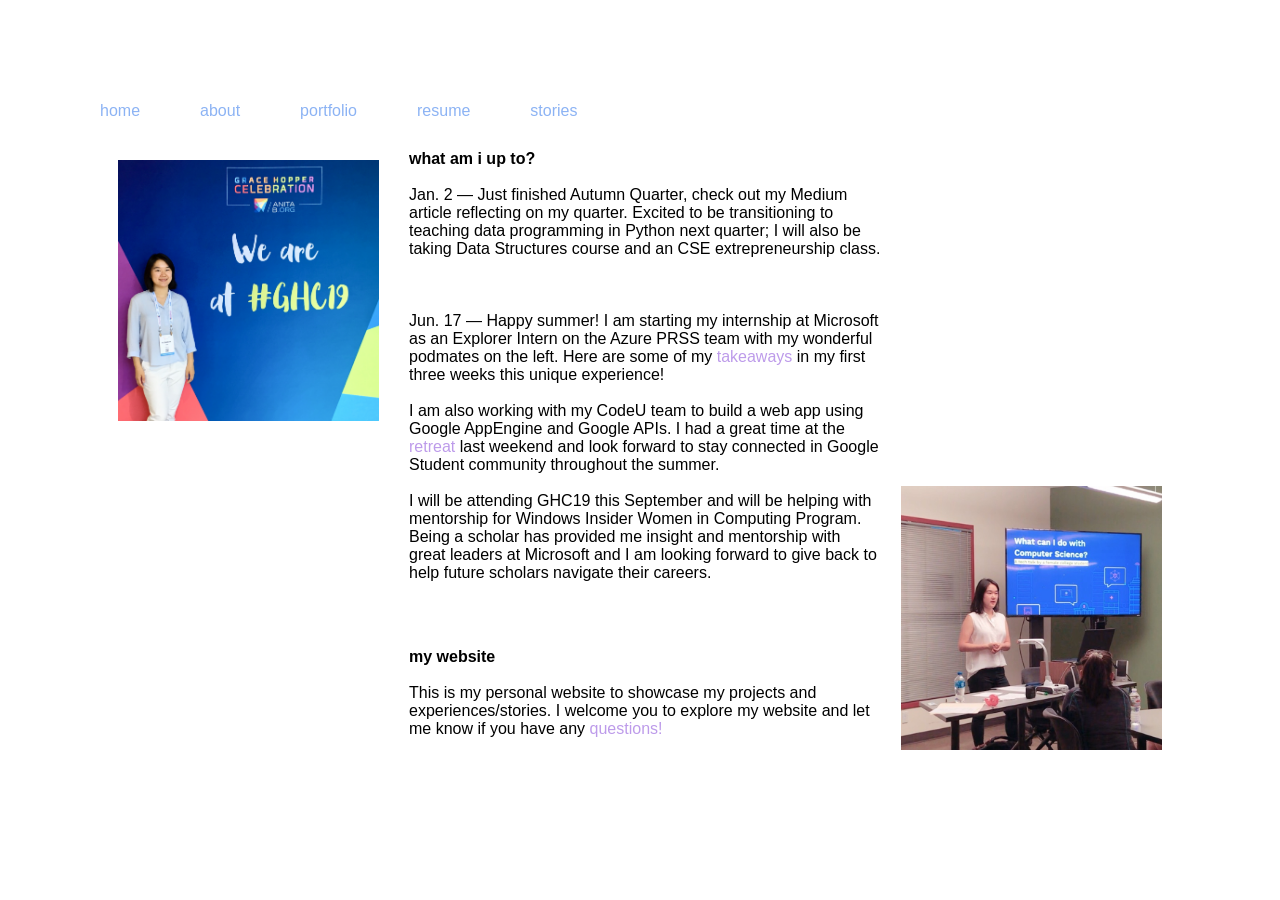
==== index.html @ 0ae81194 "2020" ====
<!DOCTYPE html>

<html>
<title>home</title>
<head>
    <link rel="icon" href="img/logo.gif">
    <link rel="stylesheet" href="css/styles.css">
    <link href="https://fonts.googleapis.com/css?family=Abel" rel="stylesheet">
    <link href="https://fonts.googleapis.com/css?family=Source+Serif+Pro" rel="stylesheet">
    <link href="https://fonts.googleapis.com/css?family=Playfair+Display:400,400i,700" rel="stylesheet">
    <link href="https://fonts.googleapis.com/css?family=Roboto+Mono" rel="stylesheet">
    <link href="https://fonts.googleapis.com/css?family=Noticia+Text" rel="stylesheet">
    <link href="https://fonts.googleapis.com/css?family=Arimo" rel="stylesheet">
    <link href="https://fonts.googleapis.com/css?family=PT+Sans" rel="stylesheet">
    <link href="https://fonts.googleapis.com/css?family=Open+Sans" rel="stylesheet">

    <!-- <h1><a href="index.html"><img src="img/lizard.gif" width="10%"></img></a> -->

    <br>
      <ul style="center">
          <li><a href="index.html"><a-l>home</a-l></a>
          <li><a href="about.html"><a-l>about</a-l></a>
          <li><a href="portfolio.html"><a-l>portfolio</a-l></a>
          <li><a href="resume.html"><a-l>resume</a-l></a>
          <li><a href="https://medium.com/@elizabethlin6"><a-l>stories</a-l></a>
      </ul>
</head>
<body>
  <br>
    <div class="row">
    <div class = "yum">
          <!--t r b l-->
        <img src = "img/ghc19.jpg" width="25%" align="left" style="margin: 10px 30px 400px 0px">
        <p><a-m><b>what am i up to?</b><br><br>
            <span id="date">Jan. 2 </span>&mdash;
                <img src = "img/talk.jpg" width="25%" align="right" style="margin:300px 0px 0px 20px">
                Just finished Autumn Quarter, check out my Medium article reflecting on my quarter.
                Excited to be transitioning to teaching data programming in Python next quarter; I will also be taking Data Structures course
                and an CSE extrepreneurship class.
                <br><br>
                <br><br>
            <span id="date">Jun. 17 </span>&mdash;
                Happy summer! I am starting my internship at Microsoft as an Explorer Intern on the Azure PRSS team with my wonderful
                podmates on the left. Here are some of my <a href = "https://youtu.be/5C_RC4BRXvY">takeaways</a> in my first three weeks this unique experience!
                <br><br>
                I am also working with my CodeU team to build a web app using Google AppEngine and Google APIs. I had a great time at
                the <a href = "https://youtu.be/Z_nJgoSH7K0">retreat</a> last weekend and look forward to stay connected in Google Student community throughout the summer.
                <br><br>
                I will be attending GHC19 this September and will be helping with mentorship for Windows Insider Women in Computing
                Program. Being a scholar has provided me insight and mentorship with great leaders at Microsoft and I am looking forward
                to give back to help future scholars navigate their careers.
                <br><br>
                <br><br>
        <p><a-m><b>my website</b><br><br>
            This is my personal website to showcase my projects and experiences/stories. I welcome you to
            explore my website and let me know if you have any <a class="email" href="mailto:elizabethlin8168.com">questions!</a>
        <br></p>
    </div>
</body>
<br>
<!-- <footer>
    <a href="https://github.com/elizabethlin6"><img src=img/icons/github.png width=50px></a>
    <a href="https://medium.com/@elizabethlin6"><img src=img/icons/medium.png width=50px></a>
    <a class="email" href="mailto:elin6@uw.edu"><img src=img/icons/email.png width=50px></a>
    <a href="https://www.linkedin.com/in/elin6/"><img src=img/icons/Linkedin.svg width=50px></a>
</footer> -->
</html>
---- css/styles.css ----
* {
    box-sizing: border-box;
}

.centered {
    text-align: center;
}

.column {
    float: left;
    width: 25%;
    padding: 50px;
}

/* Clearfix (clear floats) */
.row::after {
    content: "";
    clear: both;
    display: table;
}
#name {
    /* font-variant: small-caps; */
    font-size: 4em;
    margin-top: 10px;
    letter-spacing: 0.05em;
}

.icons a {
    display: block;
    margin-right: 15px;
    position: fixed;
    text-align: center;
    top: 363px;
    vertical-align: middle;
    z-index: 1000;
    height: 36px;
    width: 36px;
    text-decoration: none;
}

.fa {
    padding-left: 15px;
}
.space {
    margin-left: 300px;
    text-align: right;
}
/*div.fa-big {*/
/*    text-align: center;*/
/*}*/
/*div.indent {*/
/*    margin-left: 30px;*/
/*}*/

a-m {
    font-size: 16px;
}

table {
    font-family: arial, sans-serif;
    border-collapse: collapse;
    width: 100%;
}

td, th {
    border: 1px white;
    padding: 8px;
}

tr:nth-child(even) {
    background-color: white;
}

b-h01 {
    font-family: "Playfair Display", Georgia, serif;
    font-size: 70px;
    color:#22224f;
    text-decoration: none;
}

b-h02 {
    font-family: "Playfair Display", Georgia, serif;
    font-size: 60px;
    color:#22224f;
    text-decoration: none
}

body {
    font-family: Arial;
    padding: 70px;
    background: white;
}

/* Header/Blog Title */
.header {
    padding: 30px;
    font-size: 40px;
    text-align: center;
    background: white;
}

/* Create two unequal columns that floats next to each other */
/* Left column */
.leftcolumn {
    margin-left: 200px
    float: center;
    width: 100%;
}

/* Right column */
.rightcolumn {
    float: left;
    width: 25%;
    padding-left: 20px;
}

/* Fake image */
.fakeimg {
    background-color: #aaa;
    width: 100%;
    padding: 0px;
}

/* Add a card effect for articles */
.card {
    padding: 50px;
    background-color: white;
    padding: 20px;
    margin-top: 50px;
    margin-left: 100px;
    margin-right: 100px;
    margin-bottom: 50px;
}

img-left {
    float: center;
}
img-right {
    float: right

}
div.yum {
    margin-left: 3em;
    margin-right: 3em;
/*    width:85%;*/
    float:center;

}

a {
    color: #BD9BEA;
    font-family: 'Mandali', sans-serif;
    font-size: 16px;
    text-decoration: none;
}

a:hover {
    text-decoration: none;
    color: #bf9b30;
}
a:focus, a:active {
    outline: none;
}

p {
    font-weight: 400;
    font-family: 'Mandali', sans-serif;
    font-size: 12px;
    text-align: left;
}
p-a {
    font-family: 'Mandali', sans-serif;
    font-size: 12px;
    text-decoration: none;
    
}

h1 {
    margin: 12px 0px 12px 0px;
    font-size: 70px;
    text-align: center;
    }

h2 {
  font-family: 'Mandali', sans-serif;
  font-size: 15px;
  color: black;
}
h5 {
  font-size: 45px
}

li-b {
    margin-bottom: 1.5em;
    font-weight: 400;
    font-family: 'Roboto Mono', monospace;
    font-size: 13px;
    text-align: left}

ul, ol {
    display: block;
    margin-bottom: 1.5em;
}

span-r {
    background-color: #ffb0b0;
    text-align: center;
}
span-b {
    background-color: #caddfd;
    text-align: center;
}
span-y {
    background-color: #fffcbe;
    text-align: center;
}
span-g {
    background-color: #a8ffc0;
    text-align: center;
}
span-p {
    background-color: #d1bfff;
    text-align: left;
}
h3 {
    font-family: 'Abel', serif;
    margin: 50 50 50px 60;
}


body {
    margin:0;
}
ul {
    list-style-type: none;
    margin: 0;
    padding: 0;
    overflow: hidden;
    display: inline-block;
    list-style-type: none;
}

li {
    float: left;
}

li a {
    display: block;
    padding: 8px;
    background-color: #ffffff;
}

li a {
    display: block;
    color: #8cb3f4;
    text-align: center;
    padding: 14px 30px;
    text-decoration: none;
}

li a:hover {
    background-color:  #ffffff;
    color:#002b8e;
}
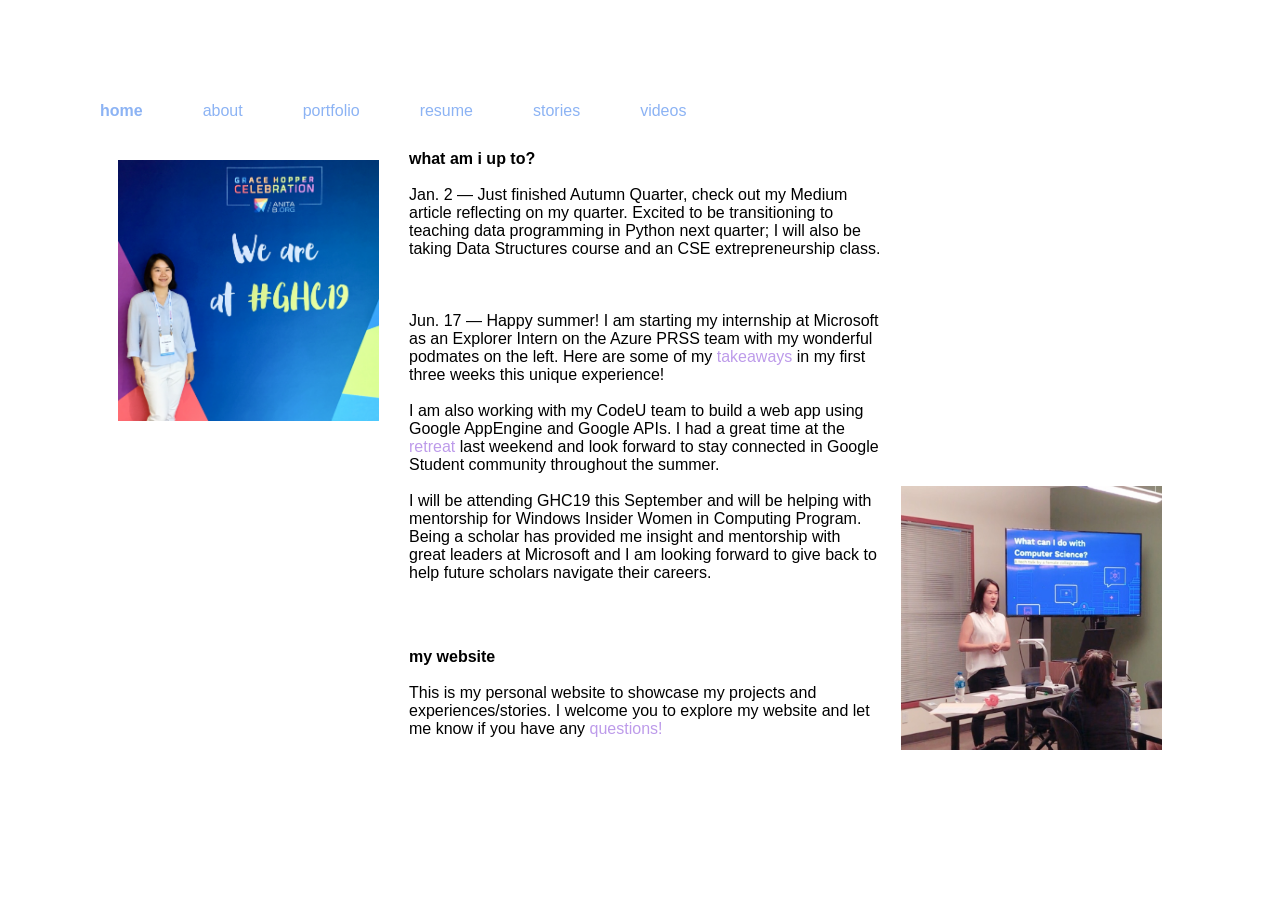
==== commit fb4ad887: "hello" ====
--- a/index.html
+++ b/index.html
@@ -17,13 +17,14 @@
     <!-- <h1><a href="index.html"><img src="img/lizard.gif" width="10%"></img></a> -->
 
     <br>
-      <ul style="center">
-          <li><a href="index.html"><a-l>home</a-l></a>
-          <li><a href="about.html"><a-l>about</a-l></a>
-          <li><a href="portfolio.html"><a-l>portfolio</a-l></a>
-          <li><a href="resume.html"><a-l>resume</a-l></a>
-          <li><a href="https://medium.com/@elizabethlin6"><a-l>stories</a-l></a>
-      </ul>
+    <ul style="center">
+        <li><a href="index.html"><a-l><b>home</b></a-l></a>
+        <li><a href="about.html"><a-l>about</a-l></a>
+        <li><a href="portfolio.html"><a-l>portfolio</a-l></a>
+        <li><a href="resume.html"><a-l>resume</a-l></a>
+        <li><a href="https://medium.com/@elizabethlin6"><a-l>stories</a-l></a>
+        <li><a href="https://www.youtube.com/channel/UCstc1Woe4WHOpg0Xz_LuU1Q?view_as=subscriber"><a-l>videos</a-l></a>
+    </ul>
 </head>
 <body>
   <br>
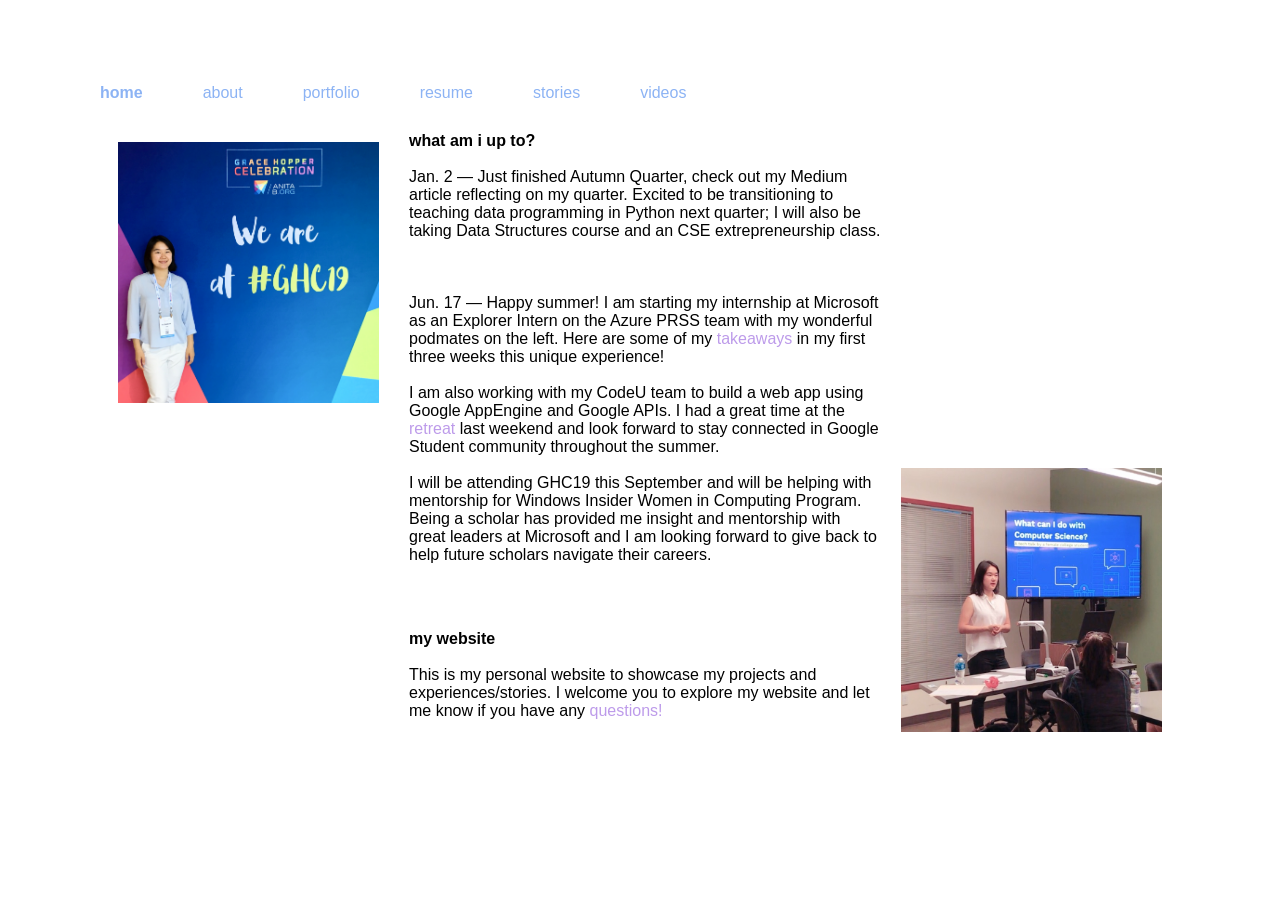
==== commit cb71e8df: "2020000" ====
--- a/index.html
+++ b/index.html
@@ -1,7 +1,7 @@
 <!DOCTYPE html>
 
 <html>
-<title>home</title>
+<title>portfolio</title>
 <head>
     <link rel="icon" href="img/logo.gif">
     <link rel="stylesheet" href="css/styles.css">
@@ -13,10 +13,6 @@
     <link href="https://fonts.googleapis.com/css?family=Arimo" rel="stylesheet">
     <link href="https://fonts.googleapis.com/css?family=PT+Sans" rel="stylesheet">
     <link href="https://fonts.googleapis.com/css?family=Open+Sans" rel="stylesheet">
-
-    <!-- <h1><a href="index.html"><img src="img/lizard.gif" width="10%"></img></a> -->
-
-    <br>
     <ul style="center">
         <li><a href="index.html"><a-l><b>home</b></a-l></a>
         <li><a href="about.html"><a-l>about</a-l></a>
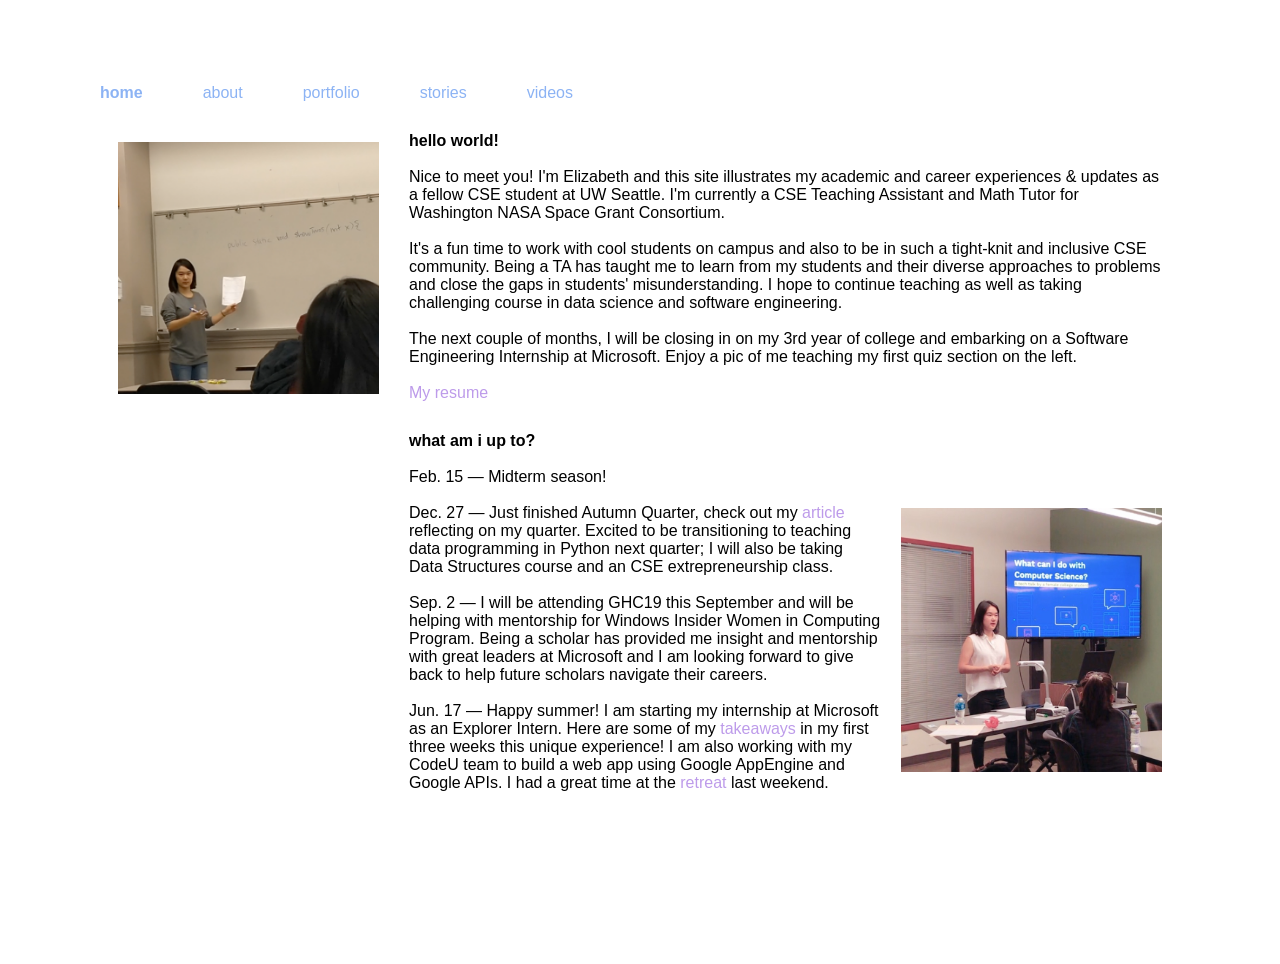
==== commit 66c0d7ab: "y" ====
--- a/index.html
+++ b/index.html
@@ -17,7 +17,7 @@
         <li><a href="index.html"><a-l><b>home</b></a-l></a>
         <li><a href="about.html"><a-l>about</a-l></a>
         <li><a href="portfolio.html"><a-l>portfolio</a-l></a>
-        <li><a href="resume.html"><a-l>resume</a-l></a>
+        <!-- <li><a href="resume.html"><a-l>resume</a-l></a> -->
         <li><a href="https://medium.com/@elizabethlin6"><a-l>stories</a-l></a>
         <li><a href="https://www.youtube.com/channel/UCstc1Woe4WHOpg0Xz_LuU1Q?view_as=subscriber"><a-l>videos</a-l></a>
     </ul>
@@ -27,31 +27,44 @@
     <div class="row">
     <div class = "yum">
           <!--t r b l-->
-        <img src = "img/ghc19.jpg" width="25%" align="left" style="margin: 10px 30px 400px 0px">
+        <img src = "img/ta.jpg" width="25%" align="left" style="margin: 10px 30px 400px 0px">
+        <p><a-m><b>hello world!</b><br><br>
+        Nice to meet you! I'm Elizabeth and this site illustrates my academic and career experiences & updates as a fellow CSE student at 
+        UW Seattle. I'm currently a CSE Teaching Assistant and Math Tutor for Washington NASA Space Grant Consortium. 
+        <br><br>
+        It's a fun time to work with cool students on campus and also to be in such a tight-knit and inclusive CSE community.
+        Being a TA has taught me to learn from my students and their diverse approaches to problems and close the gaps in students'
+        misunderstanding. I hope to continue teaching as well as taking challenging course in data science and software engineering. 
+        <br><br>
+        The next couple of months, I will be closing in on my 3rd year of college and embarking on a Software Engineering Internship at 
+        Microsoft. Enjoy a pic of me teaching my first quiz section on the left.
+        <br><br>
+        <a href = "https://docs.google.com/document/d/1jESSmmuI1VjhrlJv3JhCvUCHdfK6CJixC8TxBsaeYmg/edit?usp=sharing">My resume</a>
+        <br><br>
         <p><a-m><b>what am i up to?</b><br><br>
-            <span id="date">Jan. 2 </span>&mdash;
-                <img src = "img/talk.jpg" width="25%" align="right" style="margin:300px 0px 0px 20px">
-                Just finished Autumn Quarter, check out my Medium article reflecting on my quarter.
+            <span id="date">Feb. 15 </span>&mdash;
+                <img src = "img/talk.jpg" width="25%" align="right" style="margin:40px 0px 0px 20px">
+                Midterm season!
+                <br><br>
+                <span id="date">Dec. 27 </span>&mdash;
+                Just finished Autumn Quarter, check out my <a href = "https://medium.com/@elizabethlin6/my-first-quarter-in-uw-cse-5c445bdcad04">
+                article</a> reflecting on my quarter.
                 Excited to be transitioning to teaching data programming in Python next quarter; I will also be taking Data Structures course
                 and an CSE extrepreneurship class.
                 <br><br>
-                <br><br>
-            <span id="date">Jun. 17 </span>&mdash;
-                Happy summer! I am starting my internship at Microsoft as an Explorer Intern on the Azure PRSS team with my wonderful
-                podmates on the left. Here are some of my <a href = "https://youtu.be/5C_RC4BRXvY">takeaways</a> in my first three weeks this unique experience!
-                <br><br>
-                I am also working with my CodeU team to build a web app using Google AppEngine and Google APIs. I had a great time at
-                the <a href = "https://youtu.be/Z_nJgoSH7K0">retreat</a> last weekend and look forward to stay connected in Google Student community throughout the summer.
-                <br><br>
+                <span id="date">Sep. 2 </span>&mdash;
                 I will be attending GHC19 this September and will be helping with mentorship for Windows Insider Women in Computing
                 Program. Being a scholar has provided me insight and mentorship with great leaders at Microsoft and I am looking forward
                 to give back to help future scholars navigate their careers.
                 <br><br>
+                <span id="date">Jun. 17 </span>&mdash;
+                Happy summer! I am starting my internship at Microsoft as an Explorer Intern.
+                Here are some of my <a href = "https://youtu.be/5C_RC4BRXvY">takeaways</a> in my first three weeks this unique experience!
+                I am also working with my CodeU team to build a web app using Google AppEngine and Google APIs. I had a great time at
+                the <a href = "https://youtu.be/Z_nJgoSH7K0">retreat</a> last weekend.
                 <br><br>
-        <p><a-m><b>my website</b><br><br>
-            This is my personal website to showcase my projects and experiences/stories. I welcome you to
-            explore my website and let me know if you have any <a class="email" href="mailto:elizabethlin8168.com">questions!</a>
         <br></p>
+        <br><br>
     </div>
 </body>
 <br>
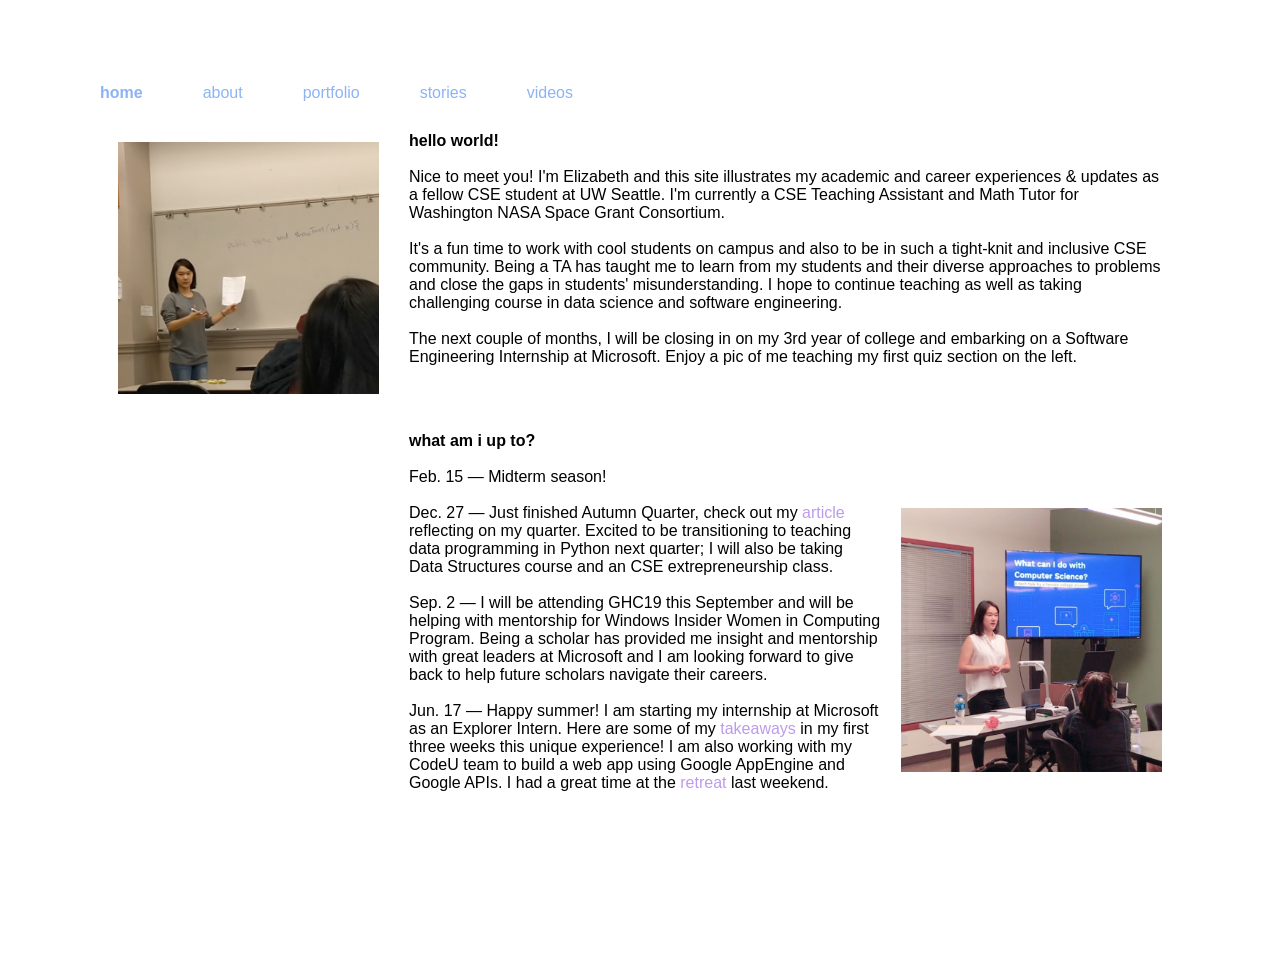
==== commit e08e6733: "Update index.html" ====
--- a/index.html
+++ b/index.html
@@ -1,7 +1,7 @@
 <!DOCTYPE html>
 
 <html>
-<title>portfolio</title>
+<title>home</title>
 <head>
     <link rel="icon" href="img/logo.gif">
     <link rel="stylesheet" href="css/styles.css">
@@ -39,7 +39,6 @@
         The next couple of months, I will be closing in on my 3rd year of college and embarking on a Software Engineering Internship at 
         Microsoft. Enjoy a pic of me teaching my first quiz section on the left.
         <br><br>
-        <a href = "https://docs.google.com/document/d/1jESSmmuI1VjhrlJv3JhCvUCHdfK6CJixC8TxBsaeYmg/edit?usp=sharing">My resume</a>
         <br><br>
         <p><a-m><b>what am i up to?</b><br><br>
             <span id="date">Feb. 15 </span>&mdash;
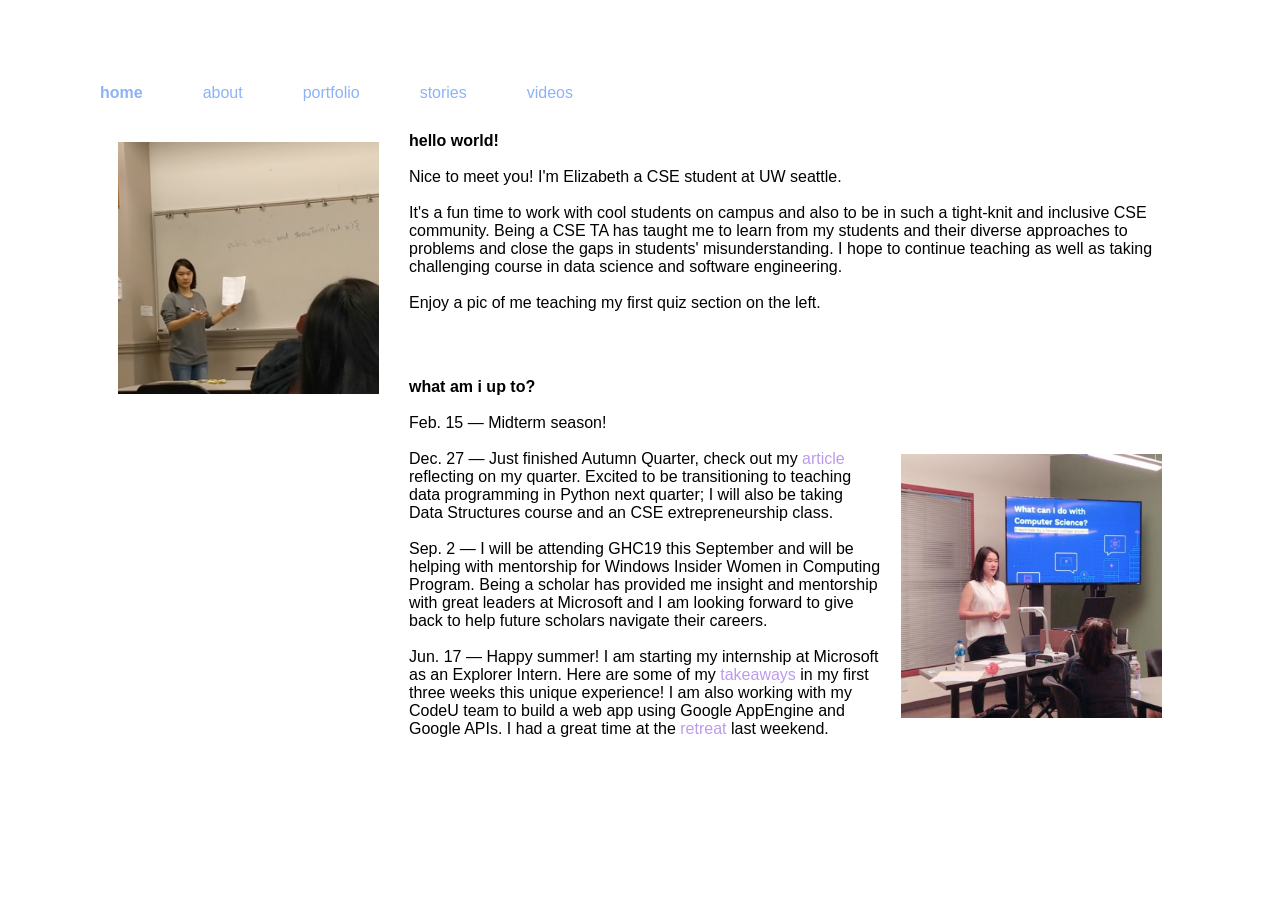
==== commit a8cbdf73: "Update index.html" ====
--- a/index.html
+++ b/index.html
@@ -29,15 +29,13 @@
           <!--t r b l-->
         <img src = "img/ta.jpg" width="25%" align="left" style="margin: 10px 30px 400px 0px">
         <p><a-m><b>hello world!</b><br><br>
-        Nice to meet you! I'm Elizabeth and this site illustrates my academic and career experiences & updates as a fellow CSE student at 
-        UW Seattle. I'm currently a CSE Teaching Assistant and Math Tutor for Washington NASA Space Grant Consortium. 
+        Nice to meet you! I'm Elizabeth a CSE student at UW seattle.
         <br><br>
         It's a fun time to work with cool students on campus and also to be in such a tight-knit and inclusive CSE community.
-        Being a TA has taught me to learn from my students and their diverse approaches to problems and close the gaps in students'
+        Being a CSE TA has taught me to learn from my students and their diverse approaches to problems and close the gaps in students'
         misunderstanding. I hope to continue teaching as well as taking challenging course in data science and software engineering. 
         <br><br>
-        The next couple of months, I will be closing in on my 3rd year of college and embarking on a Software Engineering Internship at 
-        Microsoft. Enjoy a pic of me teaching my first quiz section on the left.
+        Enjoy a pic of me teaching my first quiz section on the left.
         <br><br>
         <br><br>
         <p><a-m><b>what am i up to?</b><br><br>
@@ -67,10 +65,4 @@
     </div>
 </body>
 <br>
-<!-- <footer>
-    <a href="https://github.com/elizabethlin6"><img src=img/icons/github.png width=50px></a>
-    <a href="https://medium.com/@elizabethlin6"><img src=img/icons/medium.png width=50px></a>
-    <a class="email" href="mailto:elin6@uw.edu"><img src=img/icons/email.png width=50px></a>
-    <a href="https://www.linkedin.com/in/elin6/"><img src=img/icons/Linkedin.svg width=50px></a>
-</footer> -->
 </html>
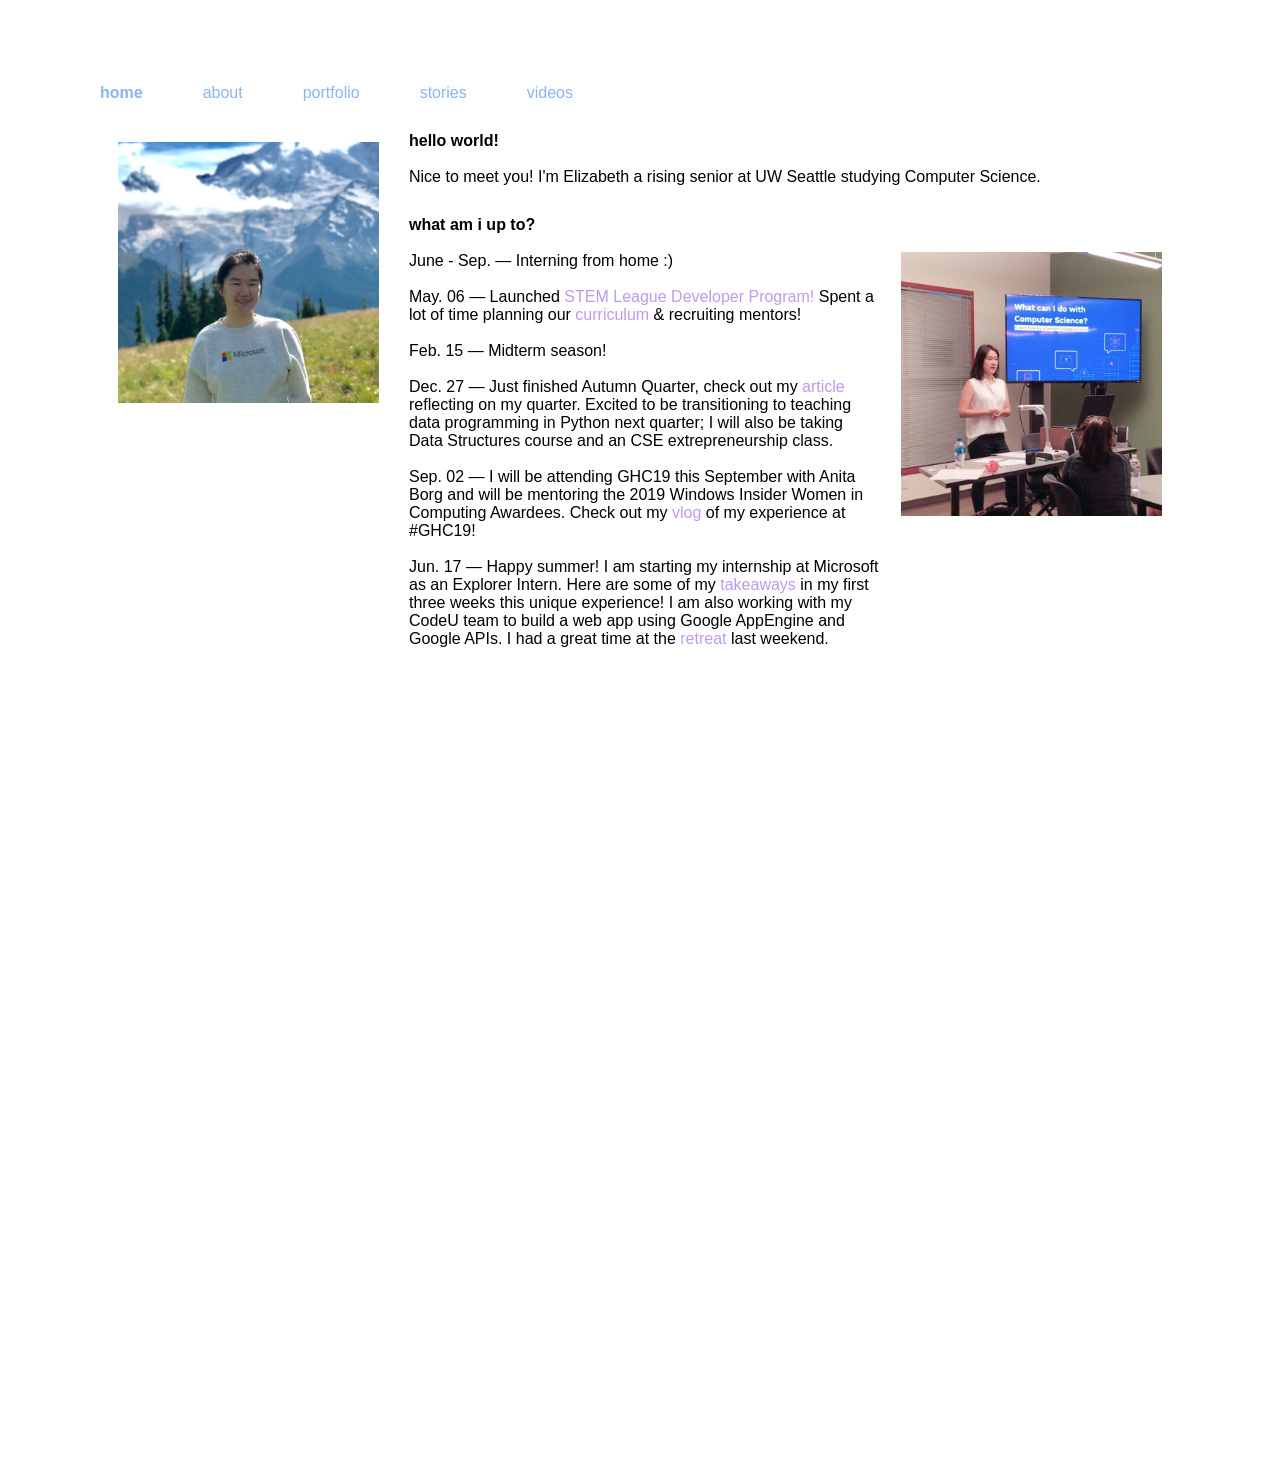
==== commit 7a258166: "fasa" ====
--- a/index.html
+++ b/index.html
@@ -27,20 +27,25 @@
     <div class="row">
     <div class = "yum">
           <!--t r b l-->
-        <img src = "img/ta.jpg" width="25%" align="left" style="margin: 10px 30px 400px 0px">
+        <img src = "img/ms20.jpg" width="25%" align="left" style="margin: 10px 30px 1000px 0px">
         <p><a-m><b>hello world!</b><br><br>
-        Nice to meet you! I'm Elizabeth a CSE student at UW seattle.
+        Nice to meet you! I'm Elizabeth a rising senior at UW Seattle studying Computer Science.
         <br><br>
-        It's a fun time to work with cool students on campus and also to be in such a tight-knit and inclusive CSE community.
+
+        <!-- It's a fun time to work with cool students on campus and also to be in such a tight-knit and inclusive CSE community.
         Being a CSE TA has taught me to learn from my students and their diverse approaches to problems and close the gaps in students'
-        misunderstanding. I hope to continue teaching as well as taking challenging course in data science and software engineering. 
-        <br><br>
-        Enjoy a pic of me teaching my first quiz section on the left.
-        <br><br>
-        <br><br>
+        misunderstanding. I hope to continue teaching as well as taking challenging course in data science and software engineering. -->
+
         <p><a-m><b>what am i up to?</b><br><br>
+          <span id="date">June - Sep. </span>&mdash;
+              Interning from home :)
+              <img src = "img/talk.jpg" width="25%" align="right" style="margin:0px 0px 100px 20px">
+                <br><br>
+                <span id="date">May. 06 </span>&mdash;
+                Launched <a href="https://stemleague.github.io/website/">STEM League Developer Program!</a> Spent a lot of time planning our <a href="https://stemleague.github.io/login/">curriculum</a> & recruiting mentors!
+                <br><br>
             <span id="date">Feb. 15 </span>&mdash;
-                <img src = "img/talk.jpg" width="25%" align="right" style="margin:40px 0px 0px 20px">
+                <!-- <img src = "img/talk.jpg" width="25%" align="right" style="margin:40px 0px 0px 20px"> -->
                 Midterm season!
                 <br><br>
                 <span id="date">Dec. 27 </span>&mdash;
@@ -49,20 +54,17 @@
                 Excited to be transitioning to teaching data programming in Python next quarter; I will also be taking Data Structures course
                 and an CSE extrepreneurship class.
                 <br><br>
-                <span id="date">Sep. 2 </span>&mdash;
-                I will be attending GHC19 this September and will be helping with mentorship for Windows Insider Women in Computing
-                Program. Being a scholar has provided me insight and mentorship with great leaders at Microsoft and I am looking forward
-                to give back to help future scholars navigate their careers.
+                <span id="date">Sep. 02 </span>&mdash;
+                I will be attending GHC19 this September with Anita Borg and will be mentoring the 2019 Windows Insider Women in Computing
+                Awardees. Check out my <a href="https://youtu.be/5Obvv56D6CQ">vlog</a> of my experience at #GHC19!
                 <br><br>
                 <span id="date">Jun. 17 </span>&mdash;
                 Happy summer! I am starting my internship at Microsoft as an Explorer Intern.
                 Here are some of my <a href = "https://youtu.be/5C_RC4BRXvY">takeaways</a> in my first three weeks this unique experience!
                 I am also working with my CodeU team to build a web app using Google AppEngine and Google APIs. I had a great time at
                 the <a href = "https://youtu.be/Z_nJgoSH7K0">retreat</a> last weekend.
-                <br><br>
-        <br></p>
-        <br><br>
+
+        </p>
     </div>
 </body>
-<br>
 </html>
